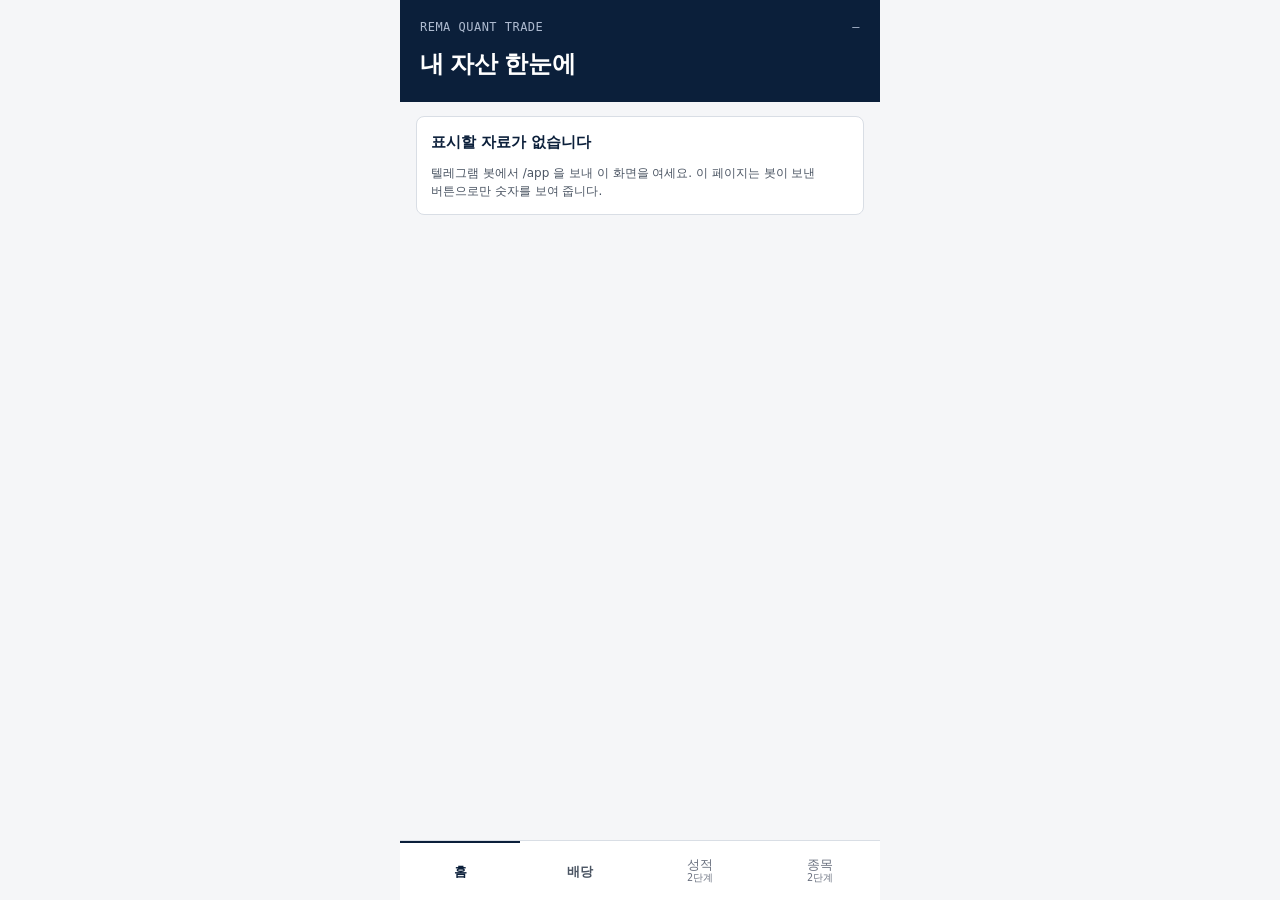
==== app.html @ 165c20c7 "소개 페이지 자동 반영 (stock-agent 8865133)" ====
<!doctype html>
<html lang="ko">
<head>
<meta charset="utf-8">
<meta name="viewport" content="width=device-width, initial-scale=1, viewport-fit=cover">
<meta http-equiv="Content-Security-Policy" content="default-src 'none'; script-src 'self'; style-src 'self'; img-src 'self'; connect-src 'none'; base-uri 'none'; form-action 'none'">
<meta name="referrer" content="no-referrer">
<meta name="robots" content="noindex">
<title>Rema 미니 앱</title>
<link rel="stylesheet" href="app.css">
</head>
<body>
<!-- 보기 전용. 숫자는 텔레그램 봇이 만든 링크의 '#' 뒤에만 있고 서버로 가지 않는다(miniapp.py).
     외부 스크립트·연결·글꼴 없음(11-17 보안 검토: 외부 글꼴을 부르면 글꼴 서버가 연 시각·IP를 받음 → 기기 글꼴) -->
<div class="app">
  <header class="head">
    <div class="row">
      <span class="mono dim">REMA QUANT TRADE</span>
      <span class="mono dim" id="asof">—</span>
    </div>
    <h1 id="title">내 자산 한눈에</h1>
    <p class="sub" id="outside" hidden>텔레그램 밖에서 열린 화면입니다 — 숫자를 검증할 수 없습니다. 봇이 보낸 [📱] 버튼으로만 여세요</p>
    <p class="sub" id="stale" hidden>이 화면은 오래됐습니다 — 텔레그램에서 /app 을 다시 눌러 주세요</p>

    <div class="chip" id="home-chip">
      <div><span class="lbl">평가 금액</span><span class="big mono" id="val">—</span></div>
      <div class="right"><span class="lbl">평가 손익</span><span class="mono strong" id="pl">—</span></div>
    </div>
    <div class="chip two" id="div-chip" hidden>
      <div><span class="lbl">연간 세전</span><span class="big mono" id="dg">—</span></div>
      <div class="sep"><span class="lbl">세후 약 (일반 계좌)</span><span class="big mono" id="dn">—</span></div>
    </div>
  </header>

  <main>
    <section id="view-home">
      <div class="card">
        <div class="row base"><h2>몫별 비중</h2><span class="small">지금 · <b class="gold">목표 ▏</b></span></div>
        <div id="sleeves"></div>
        <p class="note">비율은 내가 정한 값(/month 비율). 모자란 몫은 다음 월급날 새 돈으로 채웁니다 — 팔아서 맞추지 않음.</p>
      </div>
      <div class="card">
        <div class="row base"><h2>이번 달 플랜</h2><span class="mono small" id="plan-total">—</span></div>
        <div class="parts" id="parts"></div>
        <p class="note" id="pool"></p>
      </div>
      <div class="card list">
        <h2>다음 할 일</h2>
        <div id="todos"></div>
      </div>
    </section>

    <section id="view-div" hidden>
      <div class="card">
        <div class="row base"><h2>달별 예상 (배당락 달)</h2><span class="mono small">단위 만원</span></div>
        <div class="bars" id="bars" role="img" aria-label="달별 예상 배당"></div>
        <p class="note">입금은 보통 국내 1~4개월, 미국 2~4주 뒤 · 보유 종목 × 최근 1년 주당 배당(앞으로도 같다고 가정)</p>
      </div>
      <div class="card">
        <div class="row base"><h2>금융소득 2,000만원까지</h2><span class="mono small strong" id="fin">—</span></div>
        <div class="gauge"><div class="fill" id="fin-fill"></div><div class="mark" id="fin-mark"></div></div>
        <div class="row small"><span>넘으면 종합과세(이자 포함, 세전)</span><span class="gold">1,500만부터 🔔 알림</span></div>
      </div>
      <div class="card list">
        <h2>종목별</h2>
        <div id="drows"></div>
        <p class="note">ISA·연금 안 배당은 2,000만원에서 빠짐(봇은 계좌를 모름 — 일반 계좌로 계산) · 배당주 후보: /dividend 추천</p>
      </div>
    </section>

    <section id="view-empty" hidden>
      <div class="card"><h2>표시할 자료가 없습니다</h2><p class="note">텔레그램 봇에서 /app 을 보내 이 화면을 여세요. 이 페이지는 봇이 보낸 버튼으로만 숫자를 보여 줍니다.</p></div>
    </section>
  </main>

  <nav class="tabs" aria-label="미니 앱 메뉴">
    <button type="button" id="tab-home" aria-current="page">홈</button>
    <button type="button" id="tab-div">배당</button>
    <span class="off">성적<small>2단계</small></span>
    <span class="off">종목<small>2단계</small></span>
  </nav>
</div>
<script src="app.js"></script>
</body>
</html>
---- app.css ----
/* Rema 미니 앱 — DESIGN.md 색 (11-17). 글꼴은 기기 글꼴: 개인 숫자 화면이라 외부 글꼴 서버를 부르지 않음(DESIGN.md 4절) */
*{box-sizing:border-box;word-break:keep-all}
body{margin:0;background:#F5F6F8;color:#374151;font-family:system-ui,-apple-system,'Apple SD Gothic Neo','Noto Sans KR','Malgun Gothic',sans-serif;font-size:15px;line-height:1.5}
.app{max-width:480px;margin:0 auto;min-height:100vh;display:flex;flex-direction:column}
.mono{font-family:ui-monospace,'SF Mono',Menlo,Consolas,monospace;font-variant-numeric:tabular-nums}
.head{background:#0B1F3A;padding:18px 20px 20px;display:flex;flex-direction:column;gap:6px}
.row{display:flex;justify-content:space-between;align-items:center;gap:10px}
.row.base{align-items:baseline}
.dim{font-size:12px;font-weight:500;color:#AEBBD0;letter-spacing:.04em}
h1{margin:4px 0 0;font-family:'Apple SD Gothic Neo','Noto Serif KR',serif;font-size:24px;font-weight:700;color:#FFFFFF}
.sub{margin:0;font-size:13px;color:#FFD45C}
.chip{margin-top:10px;background:#17345E;border-radius:8px;padding:12px 14px;display:flex;justify-content:space-between;align-items:flex-end;gap:8px}
.chip.two{display:grid;grid-template-columns:repeat(2,minmax(0,1fr))}
.chip div{display:flex;flex-direction:column;gap:2px}
.chip .right{align-items:flex-end}
.chip .sep{border-left:1px solid #24406A;padding-left:12px}
.lbl{font-size:13px;color:#C8D2E1}
.big{font-size:22px;font-weight:600;color:#FFFFFF}
.chip .strong{font-size:14px;font-weight:600;color:#FFFFFF}
main{flex:1;padding:14px 16px 12px;display:flex;flex-direction:column}
main section{display:flex;flex-direction:column;gap:12px}
.card{background:#FFFFFF;border:1px solid #D9DEE5;border-radius:8px;padding:14px;display:flex;flex-direction:column;gap:10px}
.card.list{gap:0}
h2{margin:0;font-size:15px;font-weight:700;color:#0B1F3A}
.small{font-size:12px;color:#4B5563}
.strong{font-weight:600;color:#0B1F3A}
.gold{color:#7A5A12;font-weight:600}
.warn{color:#8A3B12}
.note{margin:0;font-size:12px;color:#4B5563}
.sl{display:flex;flex-direction:column;gap:5px}
.sl .row{font-size:13px}
.sl .name{color:#0B1F3A;font-weight:600}
.track{position:relative;height:8px;background:#E5E9EE;border-radius:999px}
.track .bar{position:absolute;left:0;top:0;height:8px;border-radius:999px;background:#0F6E5A}
.track .tgt{position:absolute;top:-3px;width:3px;height:14px;border-radius:2px;background:#7A5A12}
.parts{display:flex;flex-wrap:wrap;gap:6px}
.part{background:#F5F6F8;border:1px solid #E5E9EE;border-radius:6px;padding:6px 10px;font-size:13px;color:#0B1F3A}
.item{display:flex;align-items:center;gap:12px;padding:10px 0;border-top:1px solid #E5E9EE}
.card.list h2{margin-bottom:4px}
.mk{width:32px;height:32px;flex:none;display:flex;align-items:center;justify-content:center;background:#F5F6F8;border-radius:6px;font-size:16px}
.txt{flex:1;min-width:0;display:flex;flex-direction:column;gap:1px}
.txt .t{font-size:14px;font-weight:600;color:#0B1F3A}
.txt .s{font-size:12px;color:#4B5563}
.when{font-size:12px;font-weight:600;color:#4B5563;flex:none}
.amt{font-size:13px;font-weight:600;color:#0B1F3A;flex:none}
.bars{display:grid;grid-template-columns:repeat(12,minmax(0,1fr));gap:4px;align-items:end;height:132px}
.col{display:flex;flex-direction:column;align-items:center;justify-content:flex-end;gap:3px;height:132px}
.col .v{font-size:10px;font-weight:600;color:#374151;min-height:14px}
.col .b{width:100%;border-radius:3px 3px 0 0;background:#17345E}
.col .b.zero{background:#E5E9EE}
.col .m{font-size:11px;color:#4B5563}
.gauge{position:relative;height:10px;background:#E5E9EE;border-radius:999px}
.gauge .fill{position:absolute;left:0;top:0;height:10px;border-radius:999px;background:#0F6E5A;width:0}
.gauge .mark{position:absolute;top:-4px;width:2px;height:18px;background:#7A5A12}
.tabs{position:sticky;bottom:0;height:60px;background:#FFFFFF;border-top:1px solid #D9DEE5;display:grid;grid-template-columns:repeat(4,minmax(0,1fr))}
.tabs button{appearance:none;background:none;border:0;border-top:2px solid transparent;font:inherit;font-size:13px;font-weight:600;color:#4B5563;min-height:48px;cursor:pointer}
.tabs button[aria-current="page"]{color:#0B1F3A;font-weight:700;border-top-color:#0B1F3A}
.tabs .off{display:flex;flex-direction:column;align-items:center;justify-content:center;color:#6B7280;font-size:13px;line-height:1.2}
.tabs .off small{font-family:ui-monospace,monospace;font-size:10px}
[hidden]{display:none !important}
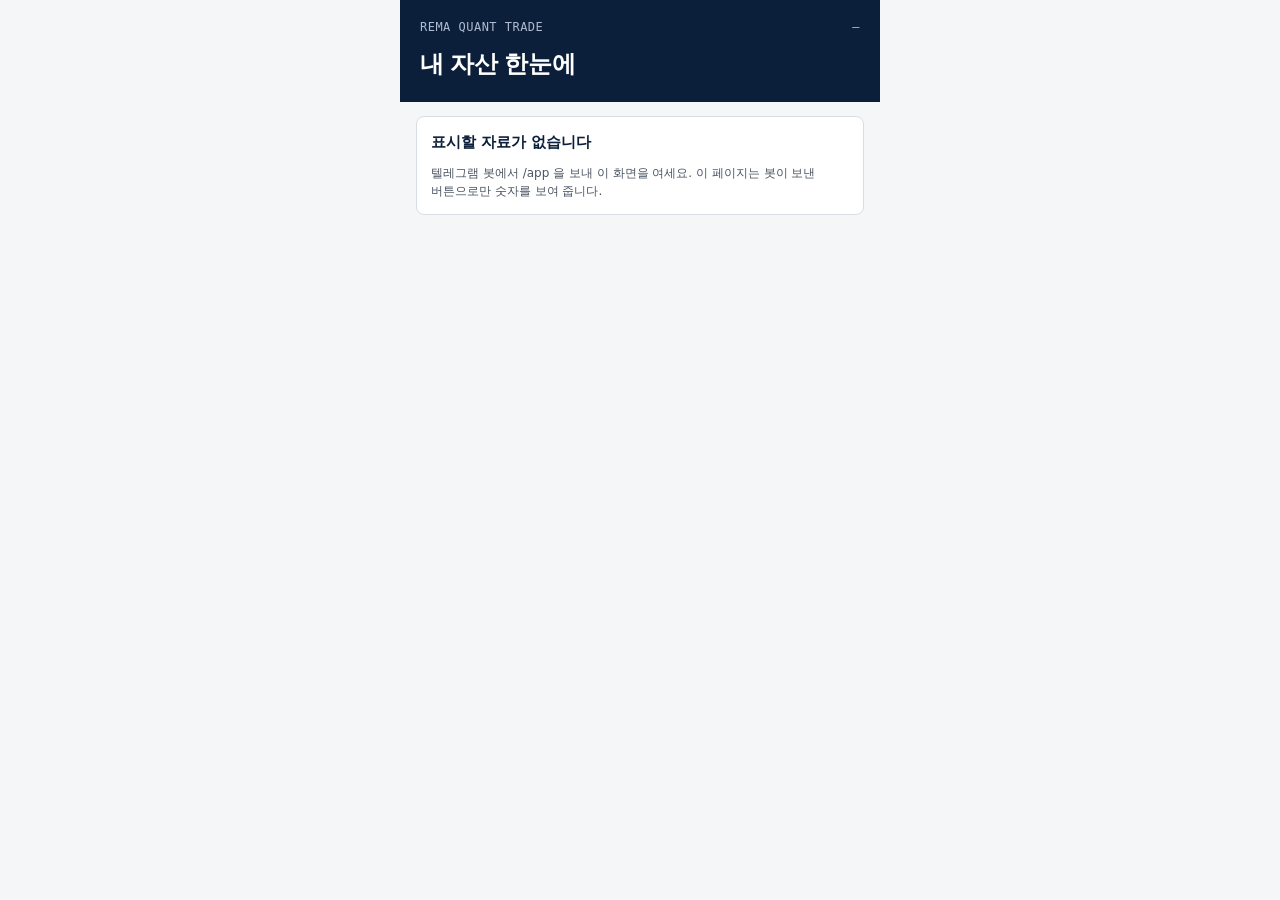
==== commit 789de4cc: "소개 페이지 자동 반영 (stock-agent be837d2)" ====
--- a/app.html
+++ b/app.html
@@ -68,16 +68,57 @@
       </div>
     </section>
 
+    <section id="view-perf" hidden>
+      <div class="card">
+        <div class="row base"><h2>실전 지수 엔진 vs 지수</h2><span class="mono small" id="pc-range">—</span></div>
+        <div class="chart" id="pchart" role="img" aria-label="실전 지수 엔진과 코스피·나스닥 누적 수익"></div>
+        <div class="legend small"><span><i class="sw e"></i>지수 엔진 <b class="mono" id="pc-e">—</b></span><span><i class="sw k"></i>코스피 <b class="mono" id="pc-k">—</b></span><span><i class="sw n"></i>나스닥 <b class="mono" id="pc-n">—</b></span></div>
+        <p class="note">규칙을 고정한 날 이후 실제 시장 성적(백테스트 아님) · 짧은 기간은 운이 커서 판단하지 않음</p>
+      </div>
+      <div class="card list">
+        <h2>종이 펀드 A~D</h2>
+        <div id="papers"></div>
+      </div>
+      <div class="card">
+        <div class="row base"><h2>지난달 내 매매</h2><span class="mono small" id="j-period">—</span></div>
+        <div class="kv" id="journal"></div>
+      </div>
+    </section>
+
+    <section id="view-board" hidden>
+      <div class="card list">
+        <div class="row base"><h2>관심종목 보드</h2><span class="small">누르면 이 대화로 차트</span></div>
+        <div id="board"></div>
+        <p class="note">🪜 장투 = 고점 대비 위치와 다음 나눠 사기 구간 · ⚡ 단타 = 최근 판정. 매수·매도 권유가 아닙니다.</p>
+      </div>
+    </section>
+
+    <section id="view-ops" hidden>
+      <div class="card">
+        <div class="row base"><h2>운용사급 로드맵</h2><span class="mono small" id="rm-at">—</span></div>
+        <div id="roadmap"></div>
+      </div>
+      <div class="card list">
+        <h2>지금 숫자</h2>
+        <div id="live"></div>
+      </div>
+      <div class="card list">
+        <h2>작업 · 회의 · 배포</h2>
+        <div id="opsrows"></div>
+      </div>
+    </section>
+
     <section id="view-empty" hidden>
       <div class="card"><h2>표시할 자료가 없습니다</h2><p class="note">텔레그램 봇에서 /app 을 보내 이 화면을 여세요. 이 페이지는 봇이 보낸 버튼으로만 숫자를 보여 줍니다.</p></div>
     </section>
   </main>
 
-  <nav class="tabs" aria-label="미니 앱 메뉴">
-    <button type="button" id="tab-home" aria-current="page">홈</button>
-    <button type="button" id="tab-div">배당</button>
-    <span class="off">성적<small>2단계</small></span>
-    <span class="off">종목<small>2단계</small></span>
+  <nav class="tabs" id="tabs" aria-label="미니 앱 메뉴">
+    <button type="button" data-view="home" hidden>홈</button>
+    <button type="button" data-view="div" hidden>배당</button>
+    <button type="button" data-view="perf" hidden>성적</button>
+    <button type="button" data-view="board" hidden>종목</button>
+    <button type="button" data-view="ops" hidden>운영</button>
   </nav>
 </div>
 <script src="app.js"></script>
--- a/app.css
+++ b/app.css
@@ -52,9 +52,23 @@
 .gauge{position:relative;height:10px;background:#E5E9EE;border-radius:999px}
 .gauge .fill{position:absolute;left:0;top:0;height:10px;border-radius:999px;background:#0F6E5A;width:0}
 .gauge .mark{position:absolute;top:-4px;width:2px;height:18px;background:#7A5A12}
-.tabs{position:sticky;bottom:0;height:60px;background:#FFFFFF;border-top:1px solid #D9DEE5;display:grid;grid-template-columns:repeat(4,minmax(0,1fr))}
+.tabs{position:sticky;bottom:0;height:60px;background:#FFFFFF;border-top:1px solid #D9DEE5;display:flex}
+.tabs button{flex:1}
 .tabs button{appearance:none;background:none;border:0;border-top:2px solid transparent;font:inherit;font-size:13px;font-weight:600;color:#4B5563;min-height:48px;cursor:pointer}
 .tabs button[aria-current="page"]{color:#0B1F3A;font-weight:700;border-top-color:#0B1F3A}
 .tabs .off{display:flex;flex-direction:column;align-items:center;justify-content:center;color:#6B7280;font-size:13px;line-height:1.2}
 .tabs .off small{font-family:ui-monospace,monospace;font-size:10px}
+a.item{text-decoration:none;color:inherit}
+a.item .go{color:#0F6E5A;font-size:18px;flex:none}
+.chart svg{display:block;width:100%;height:150px}
+.legend{display:flex;flex-wrap:wrap;gap:12px}
+.legend span{display:inline-flex;align-items:center;gap:5px}
+.sw{display:inline-block;width:14px;height:3px;border-radius:2px}
+.sw.e{background:#0B1F3A;height:4px}.sw.k{background:#C9A55A}.sw.n{background:#2962FF}
+.kv{display:grid;grid-template-columns:repeat(2,minmax(0,1fr));gap:8px}
+.kv div{background:#F5F6F8;border-radius:6px;padding:8px 10px;display:flex;flex-direction:column;gap:2px}
+.kv .k{font-size:12px;color:#4B5563}.kv .v{font-size:15px;font-weight:600;color:#0B1F3A}
+.rm{display:flex;flex-direction:column;gap:4px}
+.rm .row{font-size:13px}
+.ok{color:#0F6E5A;font-weight:600}
 [hidden]{display:none !important}
